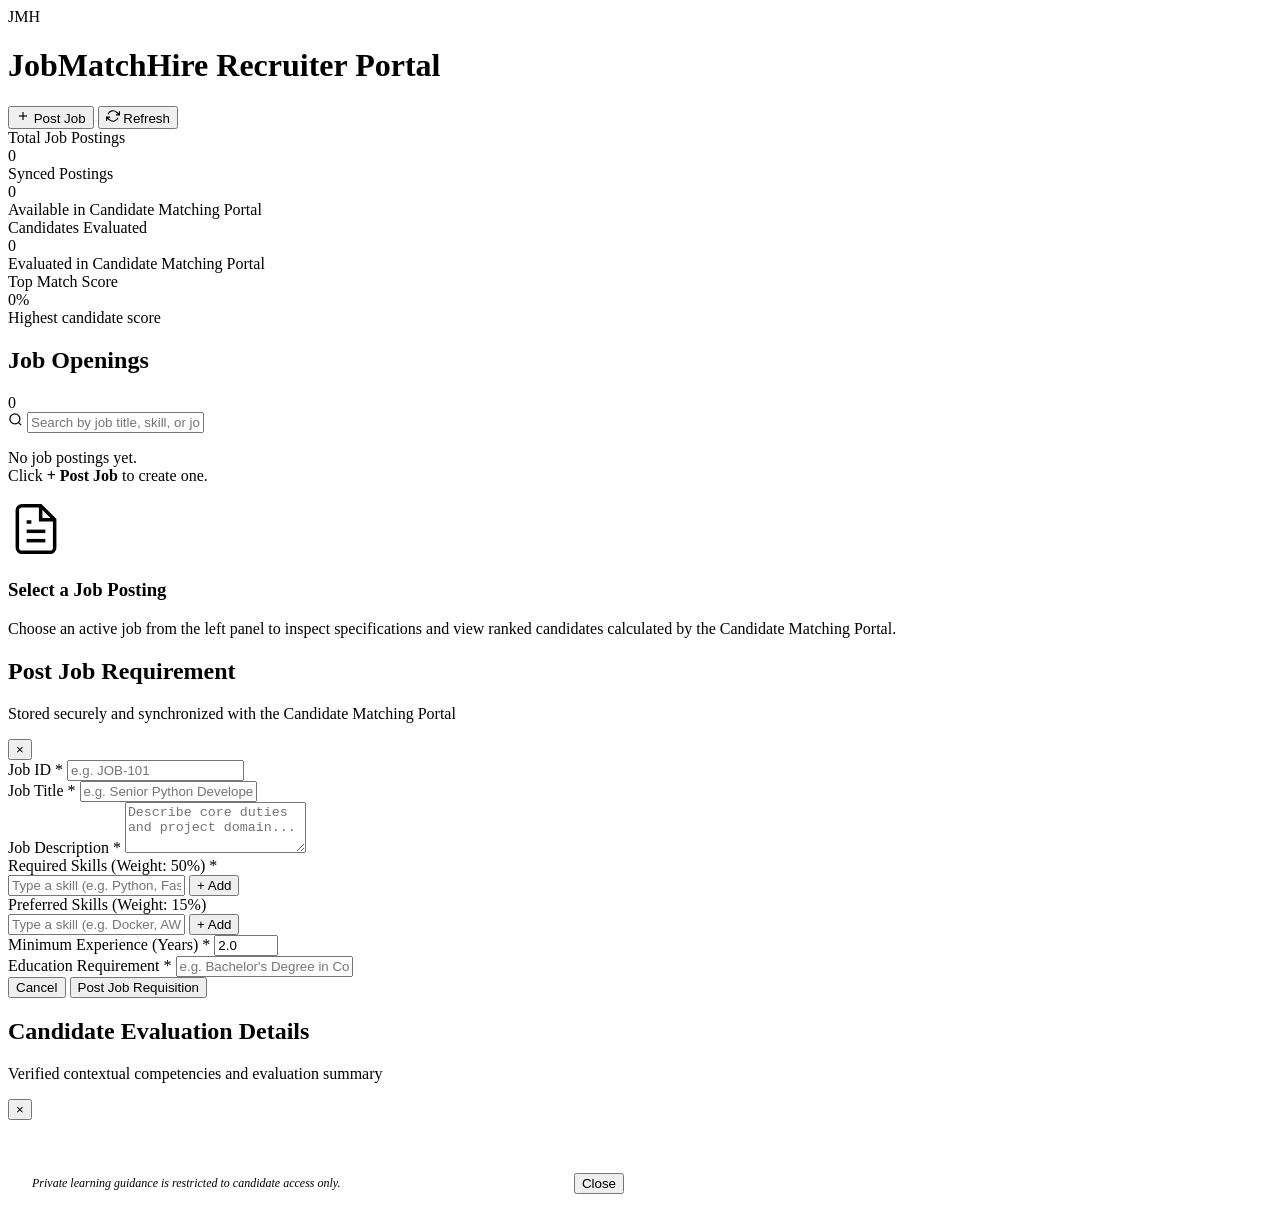
==== version_a/static/index.html @ 0fe959fa "Initial commit" ====
<!DOCTYPE html>
<html lang="en">
<head>
  <meta charset="UTF-8">
  <meta name="viewport" content="width=device-width, initial-scale=1.0">
  <title>JobMatchHire | Recruiter Portal</title>
  <link rel="preconnect" href="https://fonts.googleapis.com">
  <link rel="preconnect" href="https://fonts.gstatic.com" crossorigin>
  <link href="https://fonts.googleapis.com/css2?family=Plus+Jakarta+Sans:wght@400;500;600;700;800&family=JetBrains+Mono:wght@400;600&display=swap" rel="stylesheet">
  <link rel="stylesheet" href="/static/style.css">
</head>
<body>
  <div class="app-layout">
    <!-- Clean Aligned Navigation Header -->
    <header class="app-header">
      <div class="brand">
        <div class="brand-icon">JMH</div>
        <div class="brand-info">
          <h1 class="brand-title">JobMatchHire <span class="tag-version">Recruiter Portal</span></h1>
        </div>
      </div>
      
      <div class="header-actions">
        <button class="btn btn-primary btn-sm" id="btn-open-create-job">
          <svg width="14" height="14" viewBox="0 0 24 24" fill="none" stroke="currentColor" stroke-width="2"><line x1="12" y1="5" x2="12" y2="19"></line><line x1="5" y1="12" x2="19" y2="12"></line></svg>
          Post Job
        </button>
        <button class="btn btn-outline btn-sm" id="btn-refresh-all" title="Refresh data">
          <svg width="14" height="14" viewBox="0 0 24 24" fill="none" stroke="currentColor" stroke-width="2"><path d="M23 4v6h-6M1 20v-6h6M3.51 9a9 9 0 0 1 14.85-3.36L23 10M1 14l4.64 4.36A9 9 0 0 0 20.49 15"/></svg>
          Refresh
        </button>
      </div>
    </header>

    <!-- Metrics Bar -->
    <section class="metrics-grid">
      <div class="metric-card">
        <span class="metric-label">Total Job Postings</span>
        <div class="metric-value" id="metric-total-jobs">0</div>
      </div>
      <div class="metric-card">
        <span class="metric-label">Synced Postings</span>
        <div class="metric-value color-emerald" id="metric-synced-jobs">0</div>
        <span class="metric-foot">Available in Candidate Matching Portal</span>
      </div>
      <div class="metric-card">
        <span class="metric-label">Candidates Evaluated</span>
        <div class="metric-value color-cyan" id="metric-total-candidates">0</div>
        <span class="metric-foot">Evaluated in Candidate Matching Portal</span>
      </div>
      <div class="metric-card">
        <span class="metric-label">Top Match Score</span>
        <div class="metric-value color-violet" id="metric-top-score">0%</div>
        <span class="metric-foot">Highest candidate score</span>
      </div>
    </section>

    <!-- Main Workspace -->
    <main class="main-workspace">
      <!-- Left Column: Jobs List -->
      <aside class="sidebar-jobs">
        <div class="panel-header">
          <h2 class="panel-title">Job Openings</h2>
          <span class="badge-count" id="jobs-count-badge">0</span>
        </div>

        <div class="search-box">
          <svg width="15" height="15" viewBox="0 0 24 24" fill="none" stroke="currentColor" stroke-width="2"><circle cx="11" cy="11" r="8"></circle><line x1="21" y1="21" x2="16.65" y2="16.65"></line></svg>
          <input type="text" id="jobs-search-input" placeholder="Search by job title, skill, or job ID...">
        </div>

        <div class="jobs-list" id="jobs-list-container">
          <div class="empty-state">
            <p>No job postings yet.<br>Click <strong>+ Post Job</strong> to create one.</p>
          </div>
        </div>
      </aside>

      <!-- Right Column: Selected Job Details & Ranked Candidates -->
      <section class="content-details">
        <div id="job-detail-container" class="job-detail-empty">
          <div class="placeholder-graphic">
            <svg width="56" height="56" viewBox="0 0 24 24" fill="none" stroke="currentColor" stroke-width="1.5">
              <path d="M14 2H6a2 2 0 0 0-2 2v16a2 2 0 0 0 2 2h12a2 2 0 0 0 2-2V8z"></path>
              <polyline points="14 2 14 8 20 8"></polyline>
              <line x1="16" y1="13" x2="8" y2="13"></line>
              <line x1="16" y1="17" x2="8" y2="17"></line>
              <polyline points="10 9 9 9 8 9"></polyline>
            </svg>
            <h3>Select a Job Posting</h3>
            <p>Choose an active job from the left panel to inspect specifications and view ranked candidates calculated by the Candidate Matching Portal.</p>
          </div>
        </div>
      </section>
    </main>
  </div>

  <!-- Create Job Modal -->
  <div class="modal-backdrop" id="modal-create-job">
    <div class="modal-card">
      <div class="modal-header">
        <div>
          <h2 class="modal-title">Post Job Requirement</h2>
          <p class="modal-subtitle">Stored securely and synchronized with the Candidate Matching Portal</p>
        </div>
        <button class="modal-close" id="btn-close-modal">&times;</button>
      </div>

      <form id="create-job-form">
        <div class="form-grid-2">
          <div class="form-group">
            <label for="job_id">Job ID <span class="req">*</span></label>
            <input type="text" id="job_id" name="job_id" required placeholder="e.g. JOB-101">
          </div>
          <div class="form-group">
            <label for="job_title">Job Title <span class="req">*</span></label>
            <input type="text" id="job_title" name="job_title" required placeholder="e.g. Senior Python Developer">
          </div>
        </div>

        <div class="form-group">
          <label for="job_description">Job Description <span class="req">*</span></label>
          <textarea id="job_description" name="job_description" rows="3" required placeholder="Describe core duties and project domain..."></textarea>
        </div>

        <div class="form-group">
          <label>Required Skills (Weight: 50%) <span class="req">*</span></label>
          <div class="input-with-button">
            <input type="text" id="required_skills_input" placeholder="Type a skill (e.g. Python, FastAPI, SQL)">
            <button type="button" class="btn btn-secondary btn-sm" id="btn-add-required-skill">+ Add</button>
          </div>
          <div class="tags-container" id="required-tags"></div>
        </div>

        <div class="form-group">
          <label>Preferred Skills (Weight: 15%)</label>
          <div class="input-with-button">
            <input type="text" id="preferred_skills_input" placeholder="Type a skill (e.g. Docker, AWS, Redis)">
            <button type="button" class="btn btn-secondary btn-sm" id="btn-add-preferred-skill">+ Add</button>
          </div>
          <div class="tags-container" id="preferred-tags"></div>
        </div>

        <div class="form-grid-2">
          <div class="form-group">
            <label for="min_experience">Minimum Experience (Years) <span class="req">*</span></label>
            <input type="number" id="min_experience" name="min_experience" min="0" max="30" step="0.5" value="2.0" required>
          </div>
          <div class="form-group">
            <label for="education_requirement">Education Requirement <span class="req">*</span></label>
            <input type="text" id="education_requirement" name="education_requirement" required placeholder="e.g. Bachelor's Degree in Computer Science">
          </div>
        </div>

        <div class="modal-footer">
          <button type="button" class="btn btn-outline" id="btn-cancel-modal">Cancel</button>
          <button type="submit" class="btn btn-primary" id="btn-submit-job">
            <span class="btn-text">Post Job Requisition</span>
            <div class="spinner hide" id="submit-spinner"></div>
          </button>
        </div>
      </form>
    </div>
  </div>

  <!-- Candidate Evaluation Details Modal for Recruiter -->
  <div class="modal-backdrop" id="modal-candidate-details">
    <div class="modal-card" style="max-width: 640px;">
      <div class="modal-header">
        <div>
          <h2 class="modal-title" id="cand-detail-title">Candidate Evaluation Details</h2>
          <p class="modal-subtitle" id="cand-detail-subtitle">Verified contextual competencies and evaluation summary</p>
        </div>
        <button class="modal-close" id="btn-close-candidate-modal">&times;</button>
      </div>

      <div class="modal-body" id="cand-detail-body" style="padding: 1.25rem 1.5rem;">
        <!-- Filled dynamically -->
      </div>

      <div class="modal-footer" style="background: var(--bg-surface); border-top: 1px solid var(--border-color); padding: 0.85rem 1.5rem; display: flex; justify-content: space-between; align-items: center;">
        <span style="font-size: 0.75rem; color: var(--text-muted); font-style: italic;">
          Private learning guidance is restricted to candidate access only.
        </span>
        <button type="button" class="btn btn-outline btn-sm" id="btn-close-cand-modal-foot">Close</button>
      </div>
    </div>
  </div>

  <!-- Notification Toast Container -->
  <div class="toast-container" id="toast-container"></div>

  <script src="/static/app.js"></script>
</body>
</html>
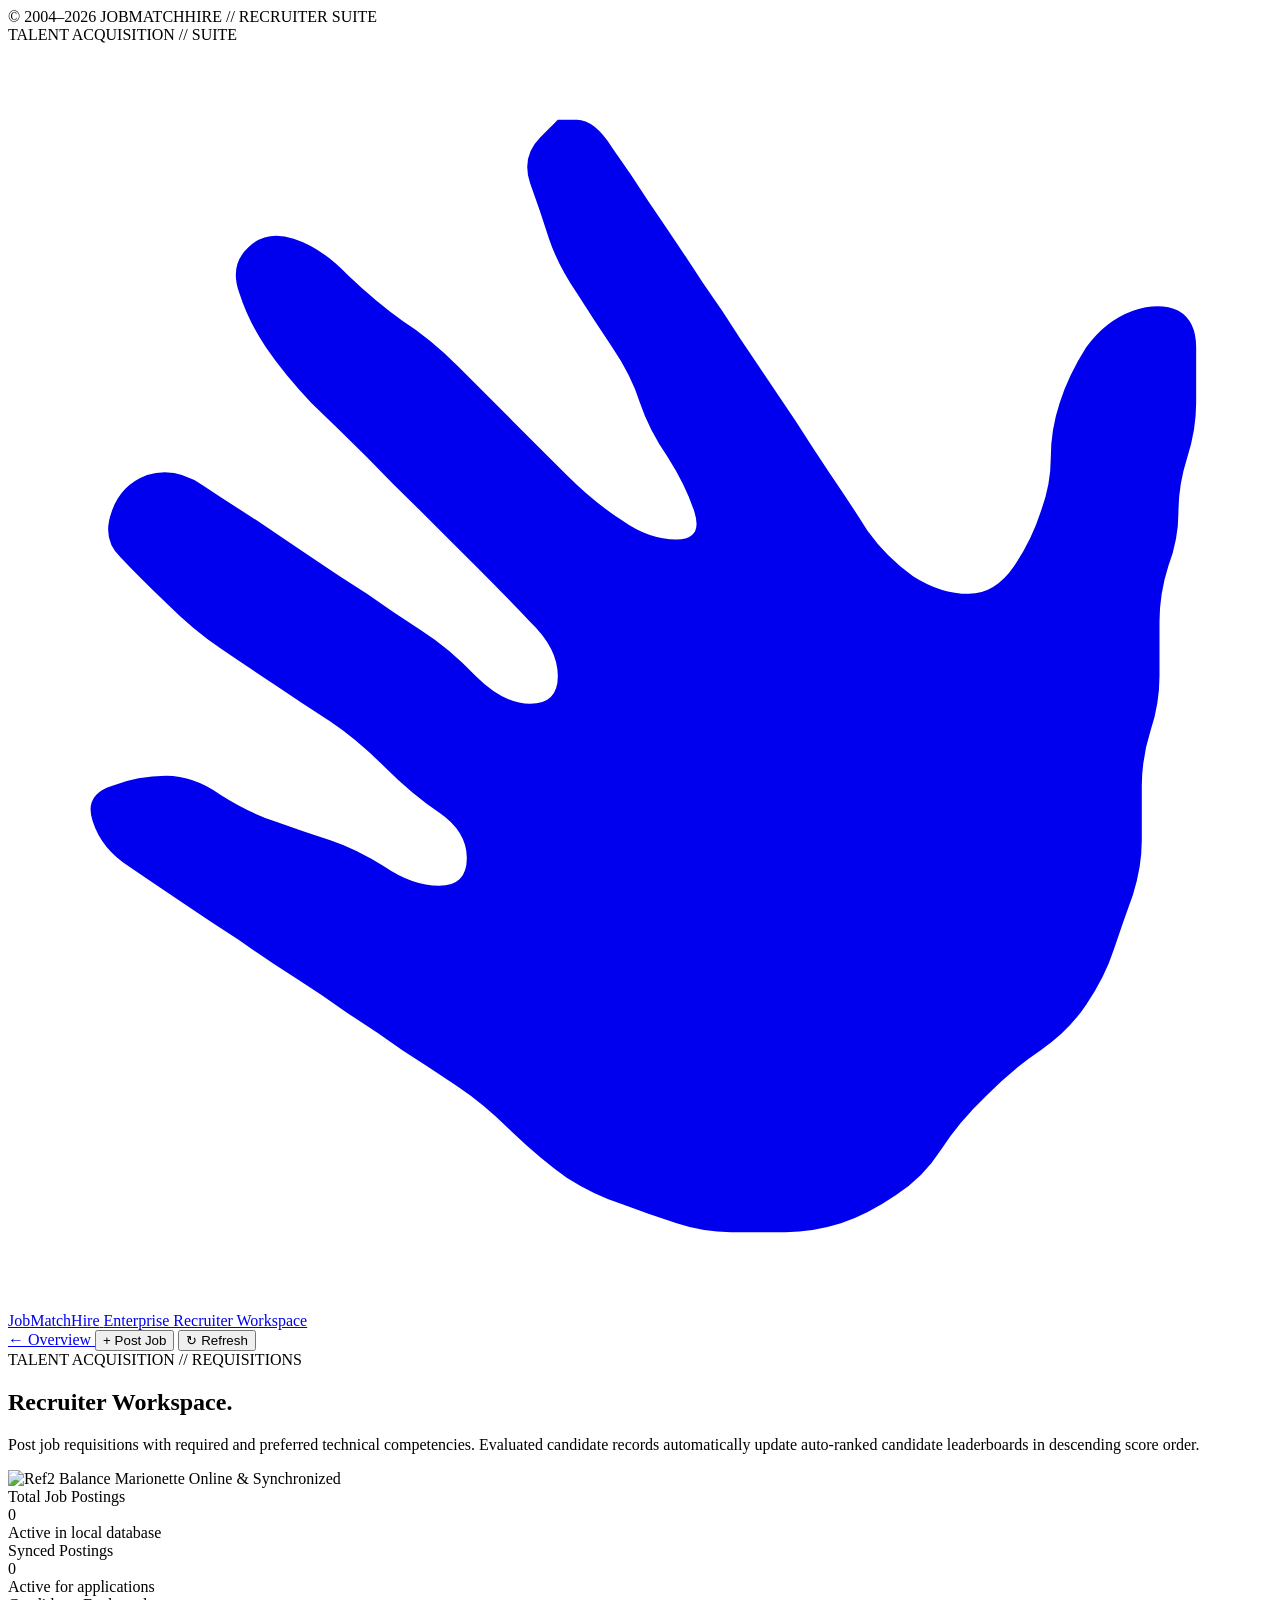
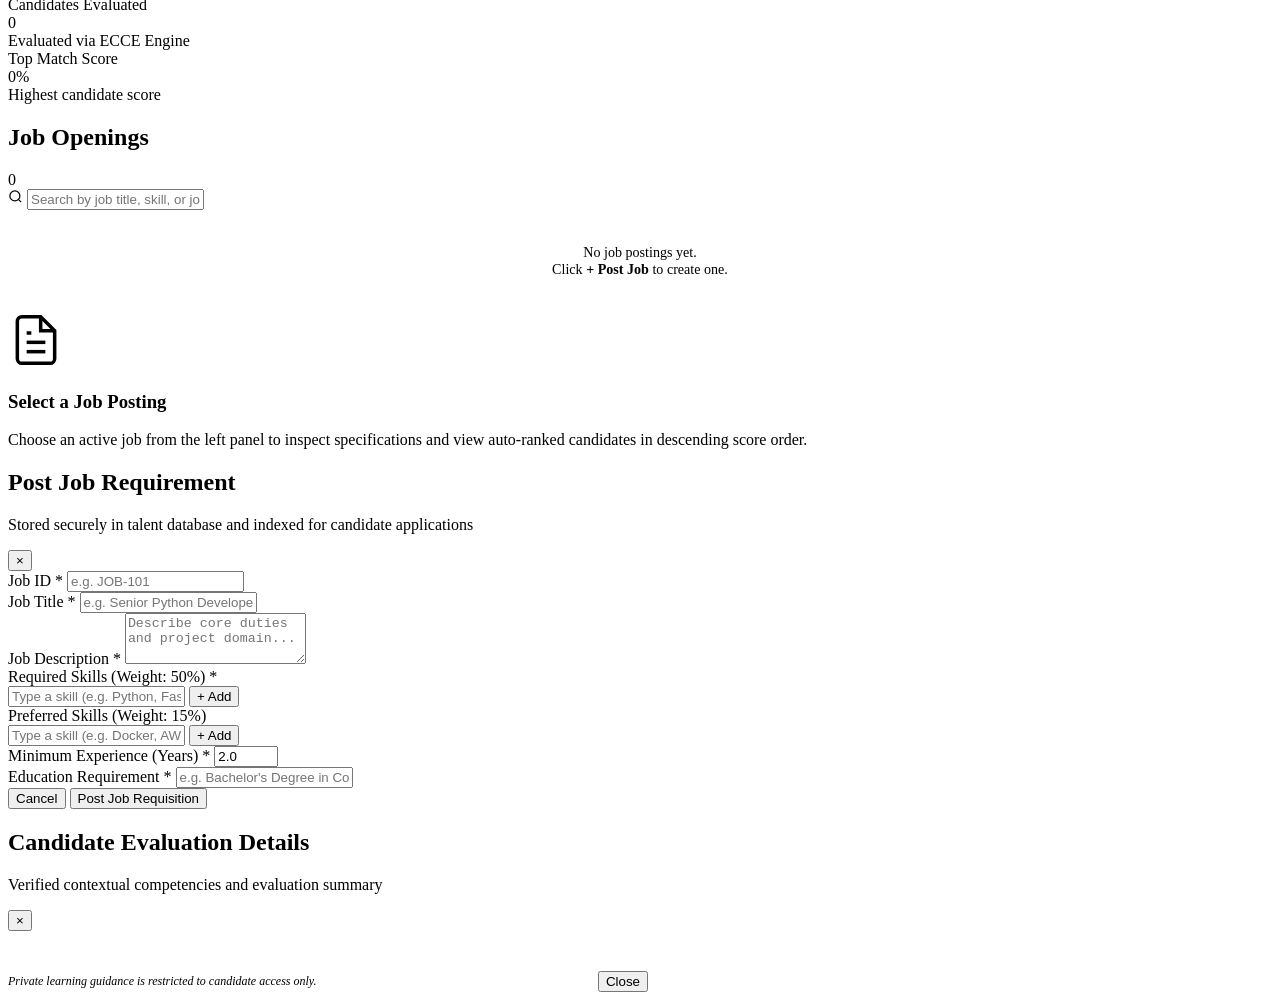
==== commit c0b56ace: "Separate Recruiter and Candidate portals with dedicated landing pages, UI enhancements, and job sync" ====
--- a/version_a/static/index.html
+++ b/version_a/static/index.html
@@ -6,47 +6,97 @@
   <title>JobMatchHire | Recruiter Portal</title>
   <link rel="preconnect" href="https://fonts.googleapis.com">
   <link rel="preconnect" href="https://fonts.gstatic.com" crossorigin>
-  <link href="https://fonts.googleapis.com/css2?family=Plus+Jakarta+Sans:wght@400;500;600;700;800&family=JetBrains+Mono:wght@400;600&display=swap" rel="stylesheet">
+  <link href="https://fonts.googleapis.com/css2?family=Montserrat:ital,wght@0,400;0,500;0,600;0,700;0,800;0,900;1,400;1,700;1,900&family=Plus+Jakarta+Sans:wght@400;500;600;700;800&family=JetBrains+Mono:wght@400;600;700&display=swap" rel="stylesheet">
   <link rel="stylesheet" href="/static/style.css">
 </head>
 <body>
-  <div class="app-layout">
-    <!-- Clean Aligned Navigation Header -->
-    <header class="app-header">
-      <div class="brand">
-        <div class="brand-icon">JMH</div>
-        <div class="brand-info">
-          <h1 class="brand-title">JobMatchHire <span class="tag-version">Recruiter Portal</span></h1>
-        </div>
-      </div>
-      
-      <div class="header-actions">
-        <button class="btn btn-primary btn-sm" id="btn-open-create-job">
-          <svg width="14" height="14" viewBox="0 0 24 24" fill="none" stroke="currentColor" stroke-width="2"><line x1="12" y1="5" x2="12" y2="19"></line><line x1="5" y1="12" x2="19" y2="12"></line></svg>
-          Post Job
-        </button>
-        <button class="btn btn-outline btn-sm" id="btn-refresh-all" title="Refresh data">
-          <svg width="14" height="14" viewBox="0 0 24 24" fill="none" stroke="currentColor" stroke-width="2"><path d="M23 4v6h-6M1 20v-6h6M3.51 9a9 9 0 0 1 14.85-3.36L23 10M1 14l4.64 4.36A9 9 0 0 0 20.49 15"/></svg>
-          Refresh
-        </button>
-      </div>
-    </header>
-
+  <!-- Fluid Red Dot Cursor (eDesign Interactive Style) -->
+  <div class="custom-cursor-dot" id="cursorDot"></div>
+  <div class="custom-cursor-ring" id="cursorRing"></div>
+
+  <!-- Architectural Background Grid Lines -->
+  <div class="grid-lines-overlay" aria-hidden="true">
+    <div class="grid-line"></div>
+    <div class="grid-line"></div>
+    <div class="grid-line"></div>
+    <div class="grid-line"></div>
+    <div class="grid-line"></div>
+  </div>
+
+  <!-- Rotated Side Badges -->
+  <div class="side-badge-left" aria-hidden="true">&copy; 2004–2026 JOBMATCHHIRE // RECRUITER SUITE</div>
+  <div class="side-badge-right" aria-hidden="true">TALENT ACQUISITION // SUITE</div>
+
+  <!-- Clean Spacious Agency Header (Matched to Landing Page) -->
+  <header class="site-header app-header">
+    <div class="container">
+      <div class="header-inner">
+        <a href="/" class="brand-wrapper">
+          <div class="brand-hand-icon" aria-label="Waving hand logo">
+            <svg class="waving-hand-svg" viewBox="0 0 100 100" fill="currentColor">
+              <path d="M 43.5,6.0 Q 43.5,6.0 42.1,7.4 Q 40.6,8.9 41.3,11.0 Q 42.1,13.2 42.8,15.4 Q 43.5,17.5 45.0,19.7 Q 46.4,21.9 47.8,24.0 Q 49.3,26.2 50.0,28.4 Q 50.7,30.5 52.2,32.7 Q 53.6,34.9 54.3,37.0 Q 55.0,39.2 52.9,39.2 Q 50.7,39.2 48.6,37.7 Q 46.4,36.3 44.2,34.1 Q 42.1,32.0 39.9,29.8 Q 37.7,27.6 35.6,25.5 Q 33.4,23.3 31.2,21.9 Q 29.1,20.4 26.9,18.3 Q 24.8,16.1 22.6,15.4 Q 20.4,14.7 19.0,16.1 Q 17.5,17.5 18.3,19.7 Q 19.0,21.9 20.4,24.0 Q 21.9,26.2 24.0,28.4 Q 26.2,30.5 28.4,32.7 Q 30.5,34.9 32.7,37.0 Q 34.9,39.2 37.0,41.3 Q 39.2,43.5 41.3,45.7 Q 43.5,47.8 43.5,50.0 Q 43.5,52.2 41.3,52.2 Q 39.2,52.2 37.0,50.0 Q 34.9,47.8 32.7,46.4 Q 30.5,45.0 28.4,43.5 Q 26.2,42.1 24.0,40.6 Q 21.9,39.2 19.7,37.7 Q 17.5,36.3 15.4,34.9 Q 13.2,33.4 11.0,34.1 Q 8.9,34.9 8.2,37.0 Q 7.4,39.2 8.9,40.6 Q 10.3,42.1 12.5,44.2 Q 14.7,46.4 16.8,47.8 Q 19.0,49.3 21.1,50.7 Q 23.3,52.2 25.5,53.6 Q 27.6,55.0 29.8,57.2 Q 32.0,59.4 34.1,60.8 Q 36.3,62.3 36.3,64.4 Q 36.3,66.6 34.1,66.6 Q 32.0,66.6 29.8,65.1 Q 27.6,63.7 25.5,63.0 Q 23.3,62.3 21.1,61.5 Q 19.0,60.8 16.8,59.4 Q 14.7,57.9 12.5,57.9 Q 10.3,57.9 8.2,58.7 Q 6.0,59.4 6.7,61.5 Q 7.4,63.7 9.6,65.1 Q 11.8,66.6 13.9,68.0 Q 16.1,69.5 18.3,70.9 Q 20.4,72.4 22.6,73.8 Q 24.8,75.2 26.9,76.7 Q 29.1,78.1 31.2,79.6 Q 33.4,81.0 35.6,82.5 Q 37.7,83.9 39.9,86.1 Q 42.1,88.2 44.2,89.7 Q 46.4,91.1 48.6,91.8 Q 50.7,92.6 52.9,93.3 Q 55.0,94.0 57.2,94.0 Q 59.4,94.0 61.5,94.0 Q 63.7,94.0 65.9,93.3 Q 68.0,92.6 70.2,91.1 Q 72.4,89.7 73.8,87.5 Q 75.2,85.3 77.4,83.2 Q 79.6,81.0 81.7,79.6 Q 83.9,78.1 85.3,76.0 Q 86.8,73.8 87.5,71.6 Q 88.2,69.5 89.0,67.3 Q 89.7,65.1 89.7,63.0 Q 89.7,60.8 89.7,58.7 Q 89.7,56.5 90.4,54.3 Q 91.1,52.2 91.1,50.0 Q 91.1,47.8 91.1,45.7 Q 91.1,43.5 91.8,41.3 Q 92.6,39.2 92.6,37.0 Q 92.6,34.9 93.3,32.7 Q 94.0,30.5 94.0,28.4 Q 94.0,26.2 94.0,24.0 Q 94.0,21.9 92.6,21.1 Q 91.1,20.4 89.0,21.1 Q 86.8,21.9 85.3,24.0 Q 83.9,26.2 83.2,28.4 Q 82.5,30.5 82.5,32.7 Q 82.5,34.9 81.7,37.0 Q 81.0,39.2 79.6,41.3 Q 78.1,43.5 76.0,43.5 Q 73.8,43.5 71.6,42.1 Q 69.5,40.6 68.0,38.5 Q 66.6,36.3 65.1,34.1 Q 63.7,32.0 62.3,29.8 Q 60.8,27.6 59.4,25.5 Q 57.9,23.3 56.5,21.1 Q 55.0,19.0 53.6,16.8 Q 52.2,14.7 50.7,12.5 Q 49.3,10.3 47.8,8.2 Q 46.4,6.0 45.0,6.0 Z"/>
+            </svg>
+          </div>
+          <div class="brand-title-box">
+            <span class="brand-name">JobMatchHire</span>
+            <span class="brand-meta">Enterprise Recruiter Workspace</span>
+          </div>
+        </a>
+
+        <div class="header-actions">
+          <a href="/" class="btn-pill btn-pill-outline" id="btn-goto-hub" title="Go to Overview">
+            <span>← Overview</span>
+          </a>
+          <button class="btn-pill btn-pill-red" id="btn-open-create-job" onclick="openJobModal()">
+            <span>+ Post Job</span>
+          </button>
+          <button class="btn-pill btn-pill-outline" id="btn-refresh-all" title="Refresh data">
+            <span>↻ Refresh</span>
+          </button>
+        </div>
+      </div>
+    </div>
+  </header>
+
+  <!-- Editorial Hero Strip -->
+  <section class="portal-hero-strip">
+    <div class="container">
+      <div class="portal-hero-flex">
+        <div>
+          <span class="hero-eyebrow">TALENT ACQUISITION // REQUISITIONS</span>
+          <h1 class="portal-hero-title">Recruiter Workspace<span class="title-accent">.</span></h1>
+          <p class="portal-hero-desc">
+            Post job requisitions with required and preferred technical competencies. Evaluated candidate records automatically update auto-ranked candidate leaderboards in descending score order.
+          </p>
+        </div>
+        <div class="portal-badge-box">
+          <img src="/static/images/ref2_hero_marionette.jpg" alt="Ref2 Balance Marionette" class="hero-marionette-badge-img" title="ECCE 2.0 Balanced Requisition Engine">
+          <span class="badge-status-pill">
+            <span class="status-pulse-dot"></span> Online & Synchronized
+          </span>
+        </div>
+      </div>
+    </div>
+  </section>
+
+  <!-- Main Content Layout -->
+  <div class="container">
     <!-- Metrics Bar -->
     <section class="metrics-grid">
       <div class="metric-card">
         <span class="metric-label">Total Job Postings</span>
         <div class="metric-value" id="metric-total-jobs">0</div>
+        <span class="metric-foot">Active in local database</span>
       </div>
       <div class="metric-card">
         <span class="metric-label">Synced Postings</span>
         <div class="metric-value color-emerald" id="metric-synced-jobs">0</div>
-        <span class="metric-foot">Available in Candidate Matching Portal</span>
+        <span class="metric-foot">Active for applications</span>
       </div>
       <div class="metric-card">
         <span class="metric-label">Candidates Evaluated</span>
         <div class="metric-value color-cyan" id="metric-total-candidates">0</div>
-        <span class="metric-foot">Evaluated in Candidate Matching Portal</span>
+        <span class="metric-foot">Evaluated via ECCE Engine</span>
       </div>
       <div class="metric-card">
         <span class="metric-label">Top Match Score</span>
@@ -71,7 +121,7 @@
 
         <div class="jobs-list" id="jobs-list-container">
           <div class="empty-state">
-            <p>No job postings yet.<br>Click <strong>+ Post Job</strong> to create one.</p>
+            <p style="font-size: 0.88rem; color: var(--text-muted); padding: 20px 0; text-align: center;">No job postings yet.<br>Click <strong>+ Post Job</strong> to create one.</p>
           </div>
         </div>
       </aside>
@@ -88,7 +138,7 @@
               <polyline points="10 9 9 9 8 9"></polyline>
             </svg>
             <h3>Select a Job Posting</h3>
-            <p>Choose an active job from the left panel to inspect specifications and view ranked candidates calculated by the Candidate Matching Portal.</p>
+            <p>Choose an active job from the left panel to inspect specifications and view auto-ranked candidates in descending score order.</p>
           </div>
         </div>
       </section>
@@ -101,7 +151,7 @@
       <div class="modal-header">
         <div>
           <h2 class="modal-title">Post Job Requirement</h2>
-          <p class="modal-subtitle">Stored securely and synchronized with the Candidate Matching Portal</p>
+          <p class="modal-subtitle">Stored securely in talent database and indexed for candidate applications</p>
         </div>
         <button class="modal-close" id="btn-close-modal">&times;</button>
       </div>
@@ -178,7 +228,7 @@
         <!-- Filled dynamically -->
       </div>
 
-      <div class="modal-footer" style="background: var(--bg-surface); border-top: 1px solid var(--border-color); padding: 0.85rem 1.5rem; display: flex; justify-content: space-between; align-items: center;">
+      <div class="modal-footer" style="display: flex; justify-content: space-between; align-items: center;">
         <span style="font-size: 0.75rem; color: var(--text-muted); font-style: italic;">
           Private learning guidance is restricted to candidate access only.
         </span>
